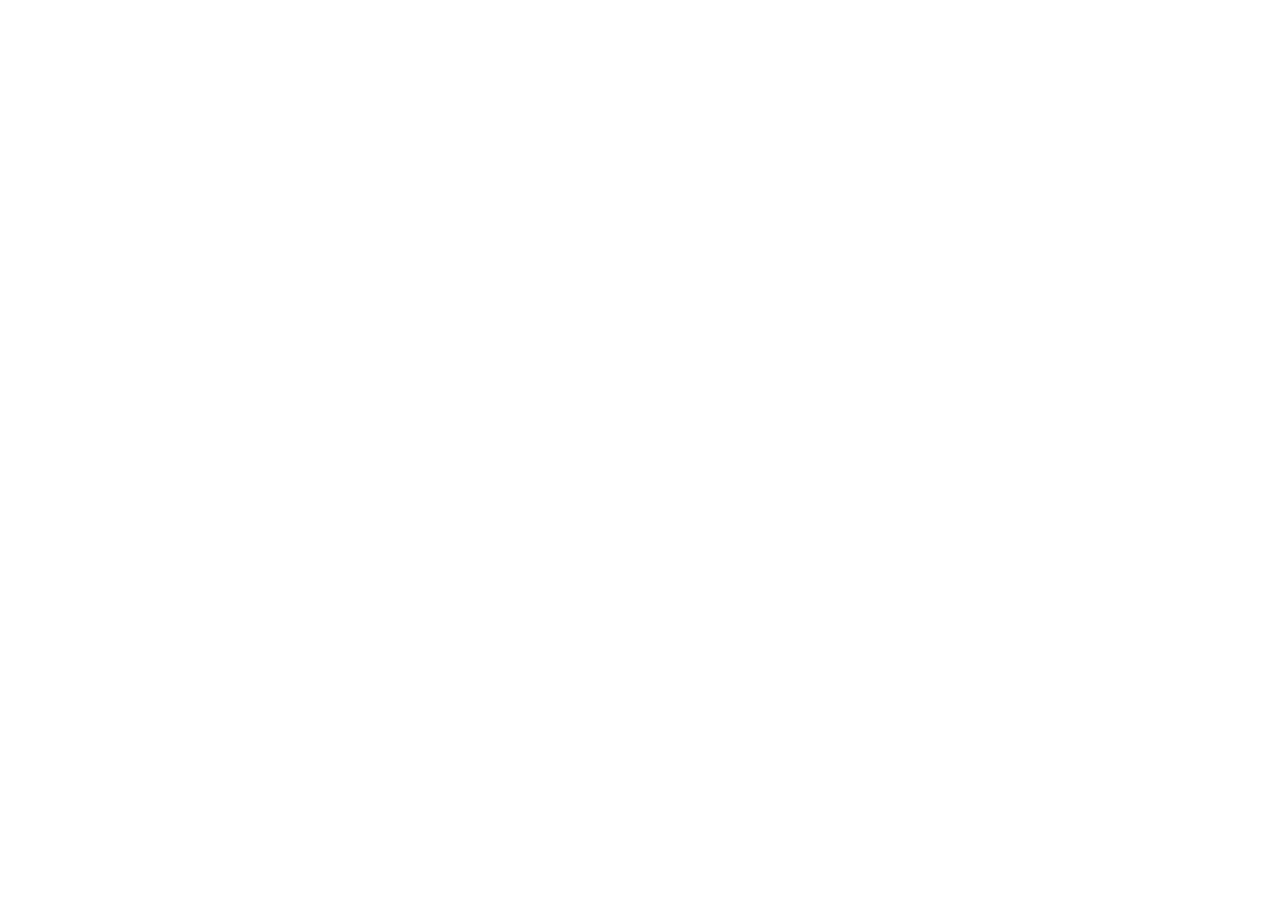
==== site/index.html @ 2df70a39 "Update index.html Replaced tittle text with name and git username." ====
<!DOCTYPE html>
<html lang="en">
  <head>
    <meta charset="UTF-8">
    <meta name="viewport" content="width=device-width,initial-scale=1">
    <title>Leroy Ayettey | leroyayettey</title>
    <link href="css/reset.css" rel="stylesheet"><!-- DO NOT EDIT THIS LINE -->
    <link href="css/style.css" rel="stylesheet"><!-- DO NOT EDIT THIS LINE -->
  </head>
  <body>
    <!-- YOUR CODE GOES HERE -->
  </body>
</html>
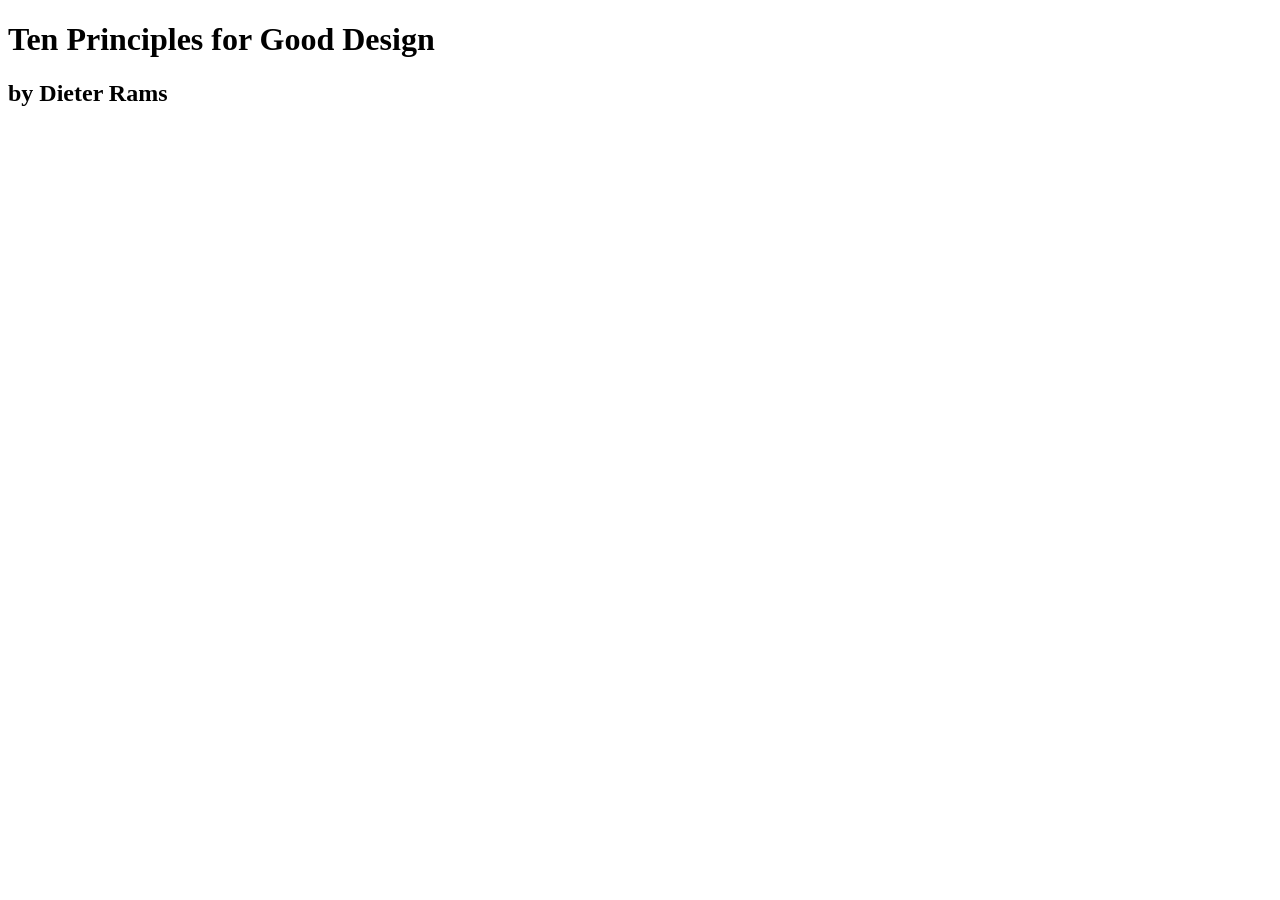
==== commit 7260407a: "Added Multiple Principle Documents" ====
--- a/site/index.html
+++ b/site/index.html
@@ -8,6 +8,8 @@
     <link href="css/style.css" rel="stylesheet"><!-- DO NOT EDIT THIS LINE -->
   </head>
   <body>
-    <!-- YOUR CODE GOES HERE -->
+    <h1>Ten Principles for Good Design</h1>
+    <h2>by Dieter Rams</h2>
+    <p></p>
   </body>
 </html>
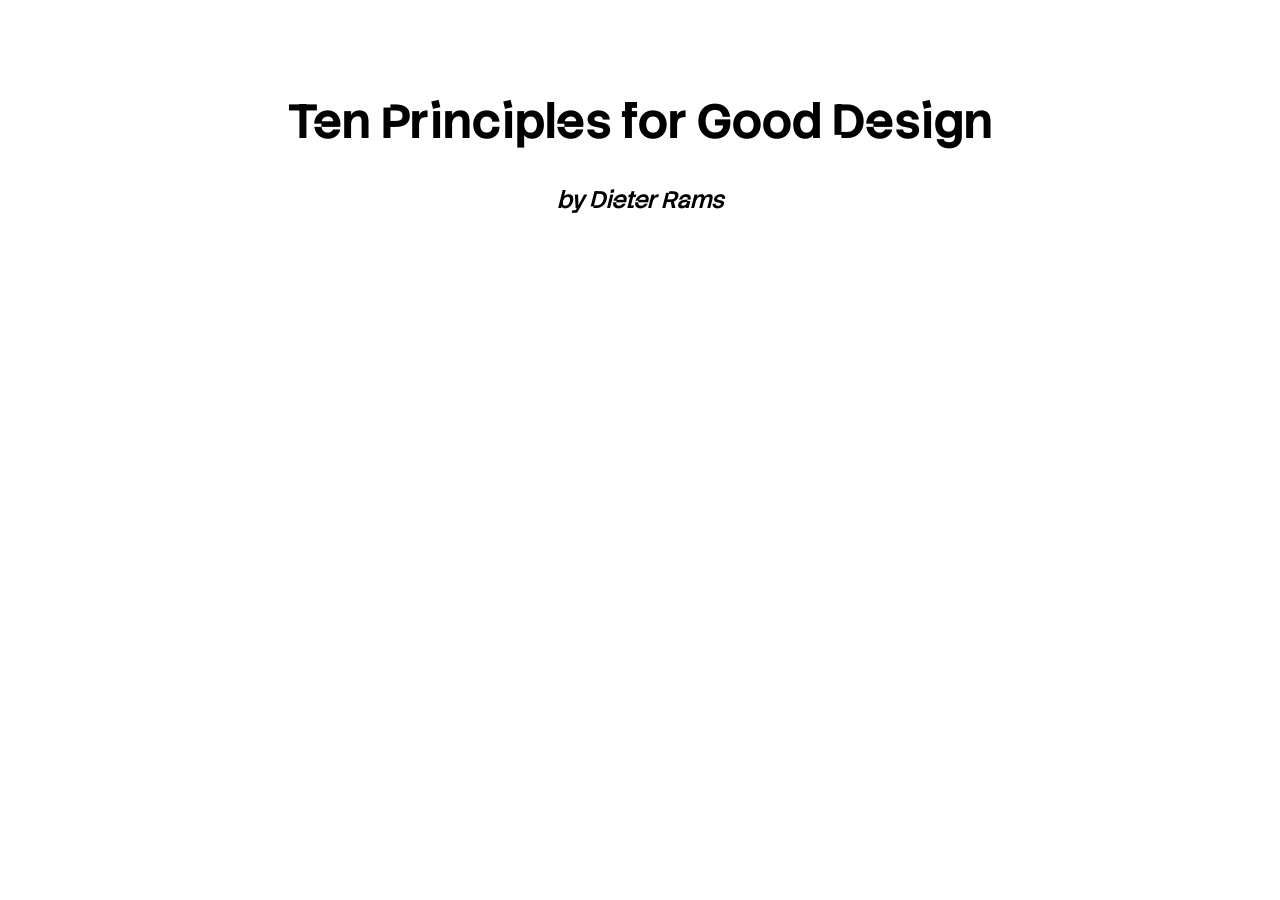
==== commit 6aca18d7: "Added CSS classes for HTML elements and Typefaces" ====
--- a/site/index.html
+++ b/site/index.html
@@ -6,10 +6,14 @@
     <title>Leroy Ayettey | leroyayettey</title>
     <link href="css/reset.css" rel="stylesheet"><!-- DO NOT EDIT THIS LINE -->
     <link href="css/style.css" rel="stylesheet"><!-- DO NOT EDIT THIS LINE -->
+    <link rel="preconnect" href="https://fonts.googleapis.com">
+    <link rel="preconnect" href="https://fonts.gstatic.com" crossorigin>
+    <link href="https://fonts.googleapis.com/css2?family=Stack+Sans+Notch:wght@700&display=swap"rel="stylesheet">
   </head>
   <body>
-    <h1>Ten Principles for Good Design</h1>
-    <h2>by Dieter Rams</h2>
-    <p></p>
+    <div class="container-header">
+      <h1>Ten Principles for Good Design</h1>
+      <h2>by Dieter Rams</h2>
+    </div>
   </body>
 </html>
--- a/site/css/style.css
+++ b/site/css/style.css
@@ -0,0 +1,34 @@
+h1{
+    text-align: center;
+    font-family: "Stack Sans Notch", sans-serif;
+    font-weight: 700;
+    font-size: 3rem
+}
+h2{
+    text-align: center;
+    font-family: "Stack Sans Notch", sans-serif;
+    font-weight: 500;
+    font-size: 1.5rem;
+    font-style: italic;
+}
+p{
+    text-align: center;
+    font-family: "Funnel Display", sans-serif;
+}
+
+.container-header{
+    padding: 50px;
+}
+
+.stack-sans-notch{
+  font-family: "Stack Sans Notch", sans-serif;
+  font-optical-sizing: auto;
+  font-weight: <weight>;
+  font-style: normal;
+}
+.funnel-display{
+  font-family: "Funnel Display", sans-serif;
+  font-optical-sizing: auto;
+  font-weight: <weight>;
+  font-style: normal;
+}
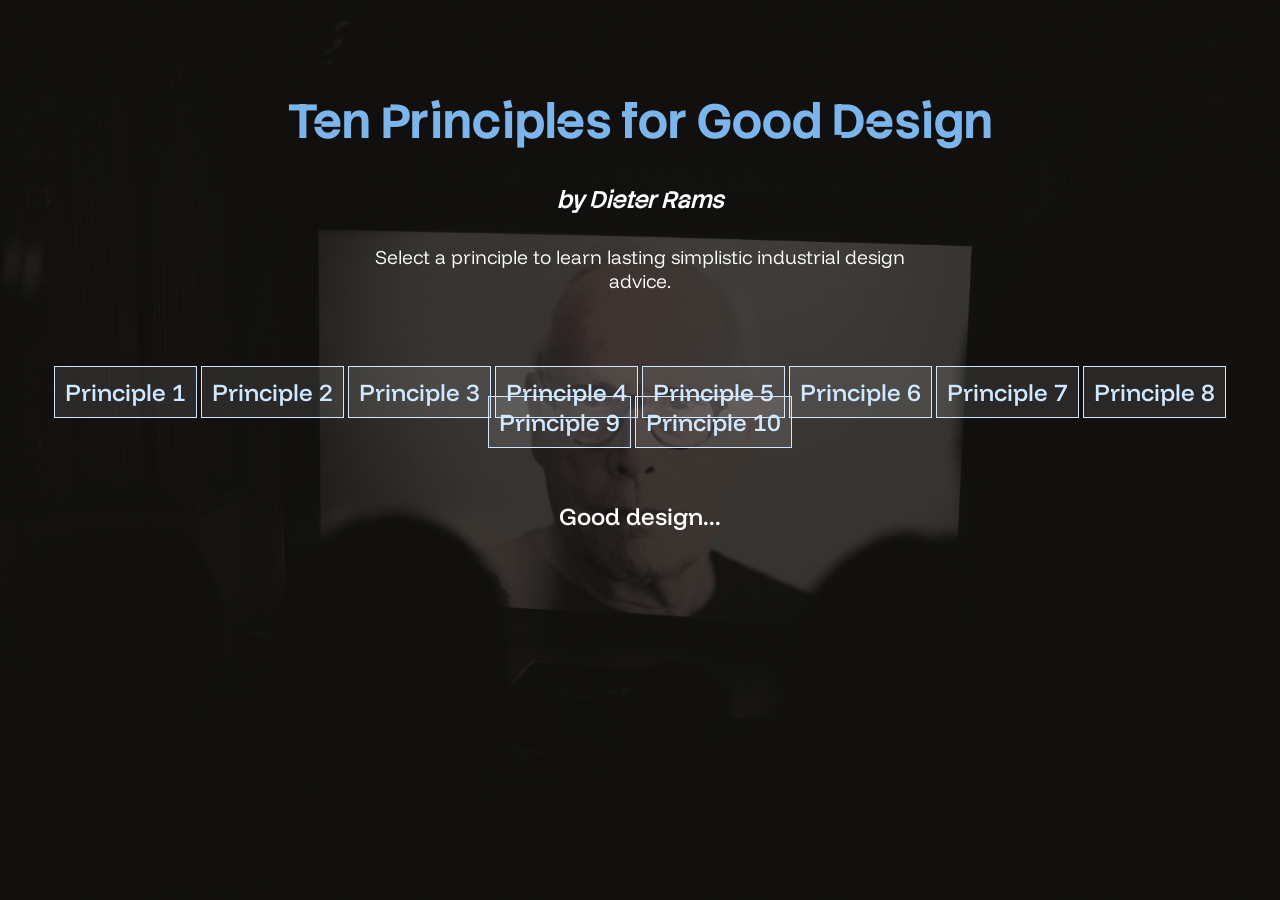
==== commit 56c8a0d2: "Updated stylizing sheet containers" ====
--- a/site/index.html
+++ b/site/index.html
@@ -9,11 +9,28 @@
     <link rel="preconnect" href="https://fonts.googleapis.com">
     <link rel="preconnect" href="https://fonts.gstatic.com" crossorigin>
     <link href="https://fonts.googleapis.com/css2?family=Stack+Sans+Notch:wght@700&display=swap"rel="stylesheet">
+    <link href="https://fonts.googleapis.com/css2?family=Funnel+Display:wght@300..800&family=Stack+Sans+Notch:wght@700&display=swap" rel="stylesheet">
   </head>
   <body>
     <div class="container-header">
       <h1>Ten Principles for Good Design</h1>
       <h2>by Dieter Rams</h2>
+      <p>Select a principle to learn lasting simplistic industrial design advice.</p>
     </div>
+    <div class="container-principles">
+      <a href="rams-principle-one.html">Principle 1</a>
+      <a href="rams-principle-two.html">Principle 2</a>
+      <a href="rams-principle-three.html">Principle 3</a>
+      <a href="rams-principle-four.html">Principle 4</a>
+      <a href="rams-principle-five.html">Principle 5</a>
+      <a href="rams-principle-six.html">Principle 6</a>
+      <a href="rams-principle-seven.html">Principle 7</a>
+      <a href="rams-principle-eight.html">Principle 8</a>
+      <a href="rams-principle-nine.html">Principle 9</a>
+      <a href="rams-principle-ten.html">Principle 10</a>
+    </div>
+    <div class="container-content">
+      <h3>Good design...</h3>
+</div>
   </body>
 </html>
--- a/site/css/style.css
+++ b/site/css/style.css
@@ -2,22 +2,73 @@
     text-align: center;
     font-family: "Stack Sans Notch", sans-serif;
     font-weight: 700;
-    font-size: 3rem
+    font-size: 3rem;
+    color: #7cb5eb;
 }
+
 h2{
     text-align: center;
     font-family: "Stack Sans Notch", sans-serif;
     font-weight: 500;
     font-size: 1.5rem;
     font-style: italic;
+    color: #ffffff;
 }
+
+h3{
+    text-align: center;
+    font-family: "Funnel Display", sans-serif;
+    font-size: 1.5rem;
+    font-weight: 500;
+    color: #ffffff;
+}
+h4{
+    text-align: center;
+    font-family: "Funnel Display", sans-serif;
+    font-size: 1.5rem;
+    font-weight: 500;
+    color: #a4b4fa;
+}
+
+a{
+    text-align: center;
+    font-family: "Funnel Display", sans-serif;
+    font-size: 1.5rem;
+    font-weight: 500;
+    color: #d0e8ff;
+    border: 1px solid #d0e8ff;
+    padding: 10px;
+    text-decoration: none;
+    background:rgba(255, 255, 255, 0.1);
+}
+
 p{
     text-align: center;
     font-family: "Funnel Display", sans-serif;
+    font-size: 1.2rem;
+    font-weight: 300;
+    color: #ffffff;
+    padding:10px 300px 10px ;
+}
+
+body{
+    background-image: url("../img/dieter-rams-background-lowopacity.png");
+    background-position: center center;
+    background-size: cover;
+    background-attachment: fixed; 
 }
 
 .container-header{
     padding: 50px;
+}
+
+.container-principles{
+    padding: 5px 20px 10px;
+    text-align: center;
+}
+
+.container-content{
+    padding: 30px;
 }
 
 .stack-sans-notch{
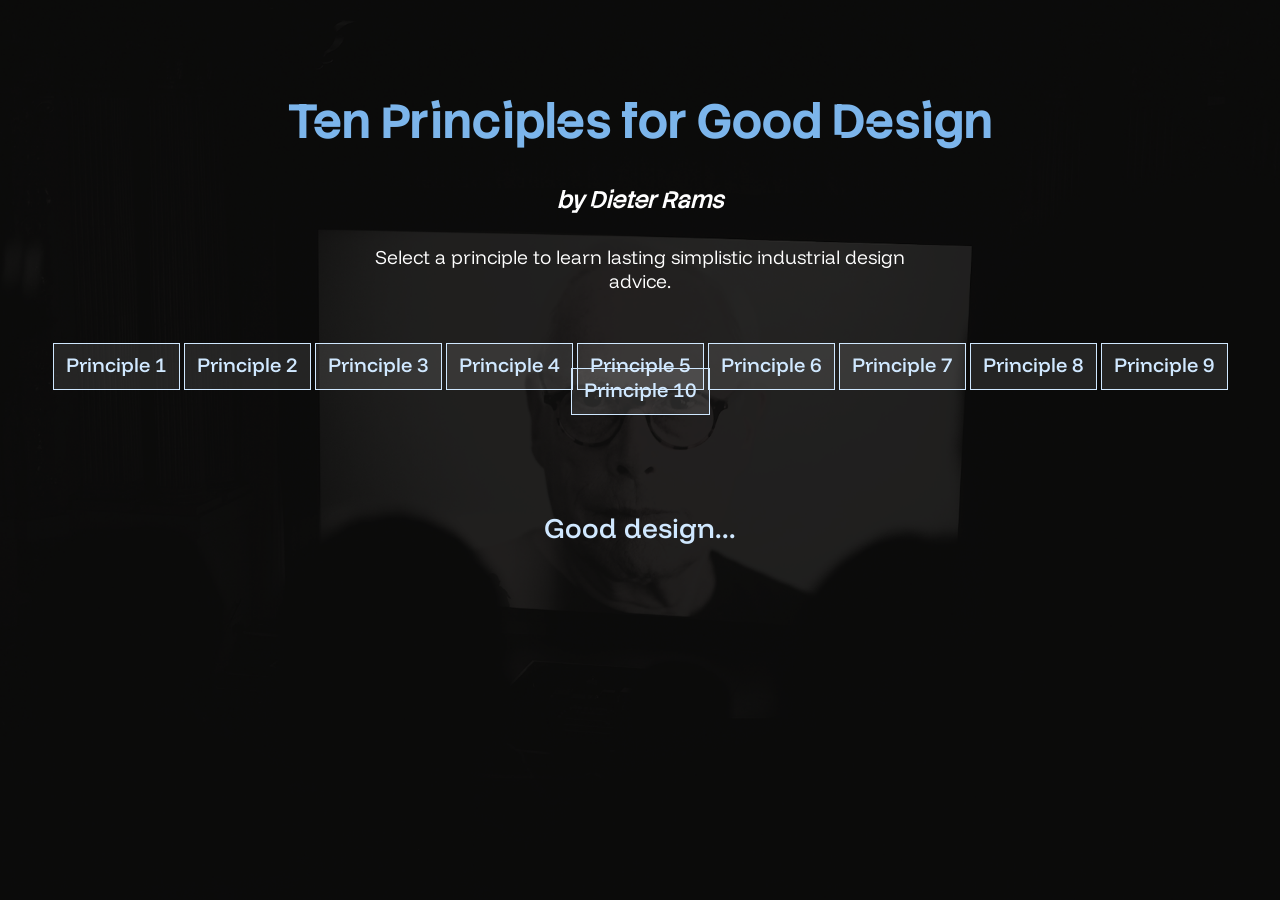
==== commit 2ed2a551: "Updated division tags to nav tags" ====
--- a/site/index.html
+++ b/site/index.html
@@ -17,7 +17,7 @@
       <h2>by Dieter Rams</h2>
       <p>Select a principle to learn lasting simplistic industrial design advice.</p>
     </div>
-    <div class="container-principles">
+    <nav class="container-principles">
       <a href="rams-principle-one.html">Principle 1</a>
       <a href="rams-principle-two.html">Principle 2</a>
       <a href="rams-principle-three.html">Principle 3</a>
@@ -28,7 +28,7 @@
       <a href="rams-principle-eight.html">Principle 8</a>
       <a href="rams-principle-nine.html">Principle 9</a>
       <a href="rams-principle-ten.html">Principle 10</a>
-    </div>
+    </nav>
     <div class="container-content">
       <h3>Good design...</h3>
 </div>
--- a/site/css/style.css
+++ b/site/css/style.css
@@ -18,26 +18,28 @@
 h3{
     text-align: center;
     font-family: "Funnel Display", sans-serif;
-    font-size: 1.5rem;
+    font-size: 1.75rem;
     font-weight: 500;
-    color: #ffffff;
+    color: #d0e8ff;
 }
+
 h4{
     text-align: center;
     font-family: "Funnel Display", sans-serif;
-    font-size: 1.5rem;
+    font-size: 1.75rem;
     font-weight: 500;
+    font-style: italic;
     color: #a4b4fa;
 }
 
 a{
     text-align: center;
     font-family: "Funnel Display", sans-serif;
-    font-size: 1.5rem;
+    font-size: 1.25rem;
     font-weight: 500;
     color: #d0e8ff;
     border: 1px solid #d0e8ff;
-    padding: 10px;
+    padding: 0.50rem 0.75rem 0.75rem;
     text-decoration: none;
     background:rgba(255, 255, 255, 0.1);
 }
@@ -55,16 +57,28 @@
     background-image: url("../img/dieter-rams-background-lowopacity.png");
     background-position: center center;
     background-size: cover;
-    background-attachment: fixed; 
+    background-attachment: fixed;
+}
+
+img{
+    margin: auto;
+    display: flex;
+    width: 500px;
+    padding: 20px 20px 20px;
 }
 
 .container-header{
-    padding: 50px;
+    padding: 50px 50px 25px;
 }
 
 .container-principles{
-    padding: 5px 20px 10px;
+    padding: 5px 20px 50px;
     text-align: center;
+}
+.current-principle{
+  color: #1f1f1f;
+  border: 1px solid #d0e8ff;
+  background:#d0e8ff;
 }
 
 .container-content{
